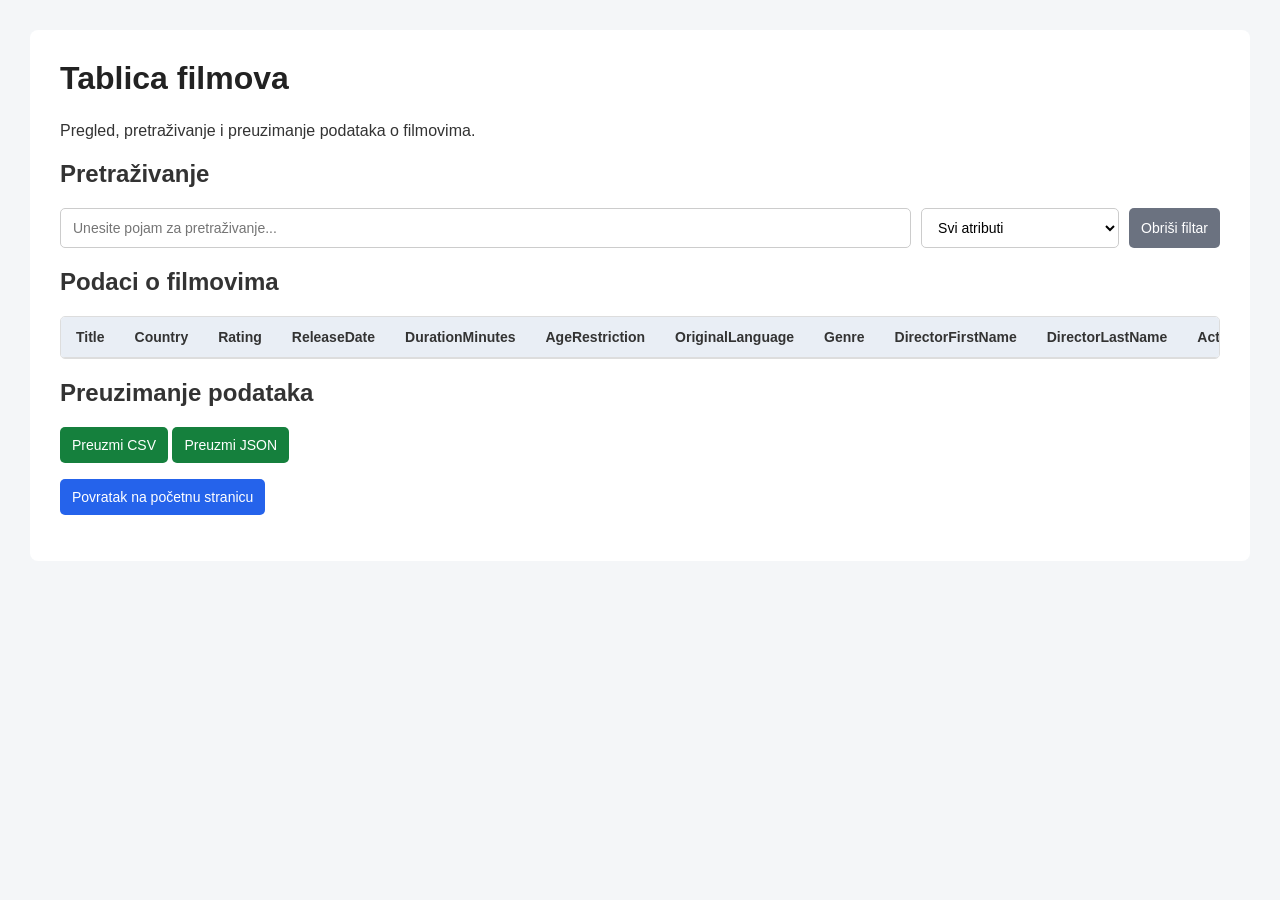
==== backend/wwwroot/datatable.html @ 2f89cae8 "Dodaj frontend" ====
<!doctype html>
<html lang="hr">
  <head>
    <meta charset="UTF-8" />
    <meta name="viewport" content="width=device-width, initial-scale=1.0" />
    <title>Tablica filmova</title>
    <meta name="title" content="Filmovi" />
    <meta
      name="description"
      content="Otvoreni skup podataka o filmovima s informacijama o redateljima, glumcima i žanrovima."
    />
    <meta name="author" content="Fabijan Radat" />
    <link rel="stylesheet" href="css/datatable.css" />
  </head>
  <body>
    <div class="container">
      <h1>Tablica filmova</h1>

      <p>Pregled, pretraživanje i preuzimanje podataka o filmovima.</p>

      <h2>Pretraživanje</h2>

      <div class="filters">
        <input
          type="text"
          id="searchInput"
          placeholder="Unesite pojam za pretraživanje..."
        />

        <select id="attributeSelect">
          <option value="">Svi atributi</option>
          <option value="Title">Naslov filma</option>
          <option value="Country">Zemlja produkcije</option>
          <option value="Rating">Ocjena</option>
          <option value="ReleaseDate">Datum izlaska</option>
          <option value="DurationMinutes">Trajanje</option>
          <option value="AgeRestriction">Dobna granica</option>
          <option value="OriginalLanguage">Izvorni jezik</option>
          <option value="Genre">Žanr</option>
          <option value="DirectorFirstName">Ime redatelja</option>
          <option value="DirectorLastName">Prezime redatelja</option>
          <option value="ActorFirstName">Ime glumca</option>
          <option value="ActorLastName">Prezime glumca</option>
          <option value="ActorCountry">Zemlja podrijetla glumca</option>
          <option value="CharacterName">Filmski lik</option>
        </select>

        <button type="button" id="clearButton">Obriši filtar</button>
      </div>

      <p id="resultCount"></p>
      <p id="status"></p>

      <h2>Podaci o filmovima</h2>

      <div class="table-container">
        <table>
          <thead>
            <tr>
              <th>Title</th>
              <th>Country</th>
              <th>Rating</th>
              <th>ReleaseDate</th>
              <th>DurationMinutes</th>
              <th>AgeRestriction</th>
              <th>OriginalLanguage</th>
              <th>Genre</th>
              <th>DirectorFirstName</th>
              <th>DirectorLastName</th>
              <th>ActorFirstName</th>
              <th>ActorLastName</th>
              <th>ActorCountry</th>
              <th>CharacterName</th>
            </tr>
          </thead>
          <tbody id="movieTableBody"></tbody>
        </table>
      </div>

      <h2>Preuzimanje podataka</h2>

      <button type="button" id="csvButton">Preuzmi CSV</button>

      <button type="button" id="jsonButton">Preuzmi JSON</button>

      <p>
        <a href="index.html" class="back-button"
          >Povratak na početnu stranicu</a
        >
      </p>
    </div>

    <script src="js/datatable.js"></script>
  </body>
</html>
---- backend/wwwroot/css/datatable.css ----
* {
    box-sizing: border-box;
}

body {
    font-family: Arial, sans-serif;
    background-color: #f4f6f8;
    color: #333;
    margin: 0;
    padding: 30px;
}

.container {
    max-width: 1400px;
    margin: 0 auto;
    background-color: white;
    padding: 30px;
    border-radius: 8px;
}

h1 {
    margin-top: 0;
    margin-bottom: 25px;
    color: #222;
}

.filters {
    display: flex;
    flex-wrap: wrap;
    gap: 10px;
    margin-bottom: 20px;
}

input,
select,
button {
    padding: 10px 12px;
    font-size: 14px;
    border: 1px solid #ccc;
    border-radius: 5px;
}

input {
    flex: 1;
    min-width: 200px;
}

select {
    min-width: 180px;
    background-color: white;
}

button {
    cursor: pointer;
    background-color: #2563eb;
    color: white;
    border: none;
    transition: background-color 0.2s;
}

button:hover {
    background-color: #1d4ed8;
}

#clearButton {
    background-color: #6b7280;
}

#clearButton:hover {
    background-color: #4b5563;
}

.table-container {
    width: 100%;
    overflow-x: auto;
    margin-bottom: 20px;
    border: 1px solid #ddd;
    border-radius: 5px;
}

table {
    width: 100%;
    border-collapse: collapse;
    white-space: nowrap;
    font-size: 14px;
}

thead {
    background-color: #e9eef5;
}

th,
td {
    padding: 12px 15px;
    text-align: left;
    border-bottom: 1px solid #ddd;
}

th {
    font-weight: 600;
    color: #333;
}

tbody tr:hover {
    background-color: #f1f5f9;
}

tbody tr:last-child td {
    border-bottom: none;
}

.export-buttons {
    display: flex;
    gap: 10px;
}

#csvButton {
    background-color: #15803d;
}

#csvButton:hover {
    background-color: #166534;
}

#jsonButton {
    background-color: #15803d;
}

#jsonButton:hover {
    background-color: #166534;
}

.links a:hover {
    background-color: #1d4ed8;
}

.back-button {
    display: inline-block;
    padding: 10px 12px;
    font-size: 14px;
    border-radius: 5px;
    background-color: #2563eb;
    color: white;
    text-decoration: none;
    cursor: pointer;
    transition: background-color 0.2s;
}

.back-button:hover {
    background-color: #1d4ed8;
}

@media (max-width: 600px) {
    body {
        padding: 10px;
    }

    .container {
        padding: 15px;
    }

    .filters {
        flex-direction: column;
    }

    input,
    select,
    button {
        width: 100%;
    }
}
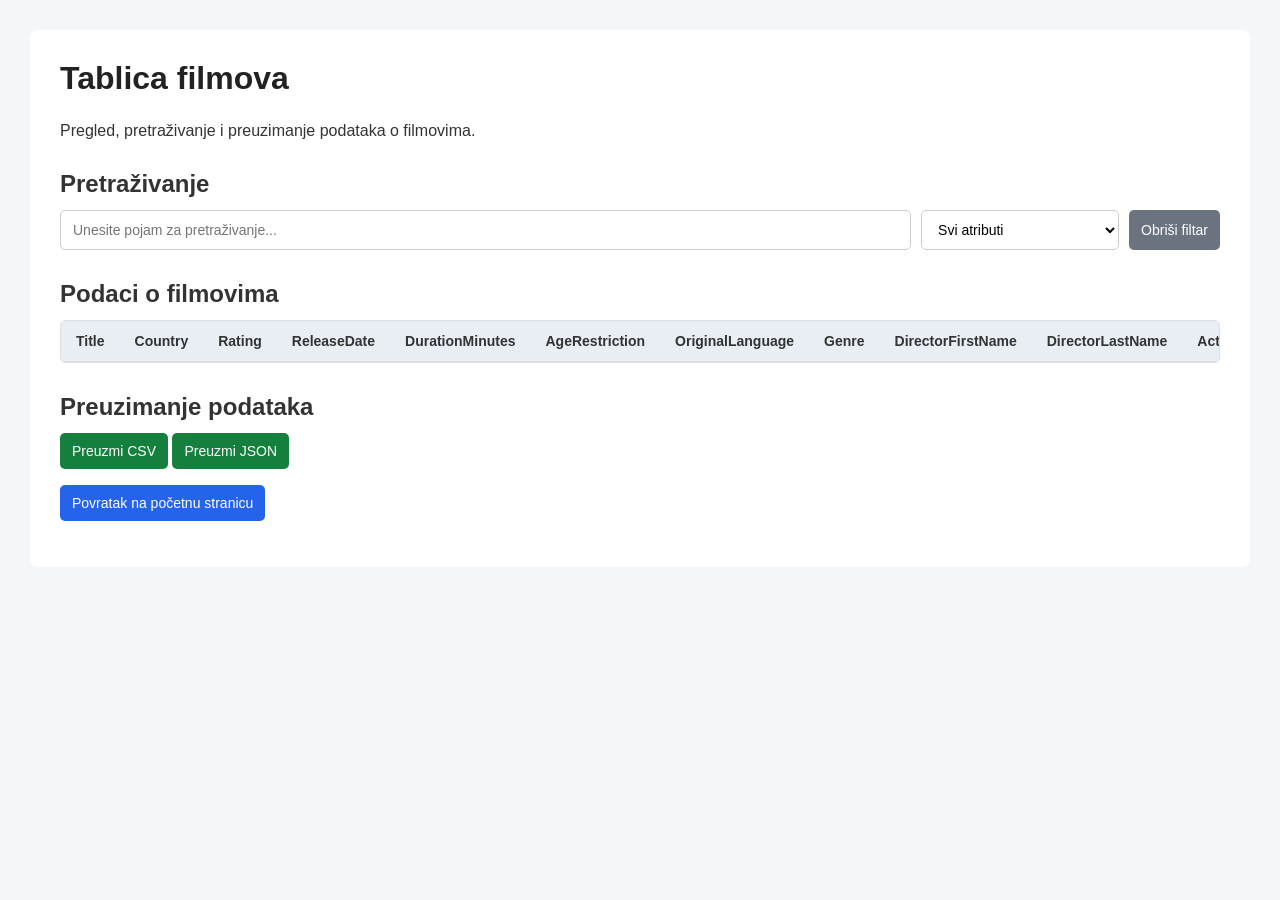
==== commit 2319db02: "Popravi bugove" ====
--- a/backend/wwwroot/datatable.html
+++ b/backend/wwwroot/datatable.html
@@ -3,7 +3,7 @@
   <head>
     <meta charset="UTF-8" />
     <meta name="viewport" content="width=device-width, initial-scale=1.0" />
-    <title>Tablica filmova</title>
+    <title>Filmovi</title>
     <meta name="title" content="Filmovi" />
     <meta
       name="description"
--- a/backend/wwwroot/css/datatable.css
+++ b/backend/wwwroot/css/datatable.css
@@ -23,6 +23,12 @@
     margin-top: 0;
     margin-bottom: 25px;
     color: #222;
+}
+
+h2 {
+    margin-top: 30px;
+    margin-bottom: 12px;
+    color: #333;
 }
 
 .filters {
@@ -110,29 +116,12 @@
     border-bottom: none;
 }
 
-.export-buttons {
-    display: flex;
-    gap: 10px;
-}
-
-#csvButton {
+#csvButton, #jsonButton {
     background-color: #15803d;
 }
 
-#csvButton:hover {
+#csvButton:hover, #jsonButton:hover {
     background-color: #166534;
-}
-
-#jsonButton {
-    background-color: #15803d;
-}
-
-#jsonButton:hover {
-    background-color: #166534;
-}
-
-.links a:hover {
-    background-color: #1d4ed8;
 }
 
 .back-button {
